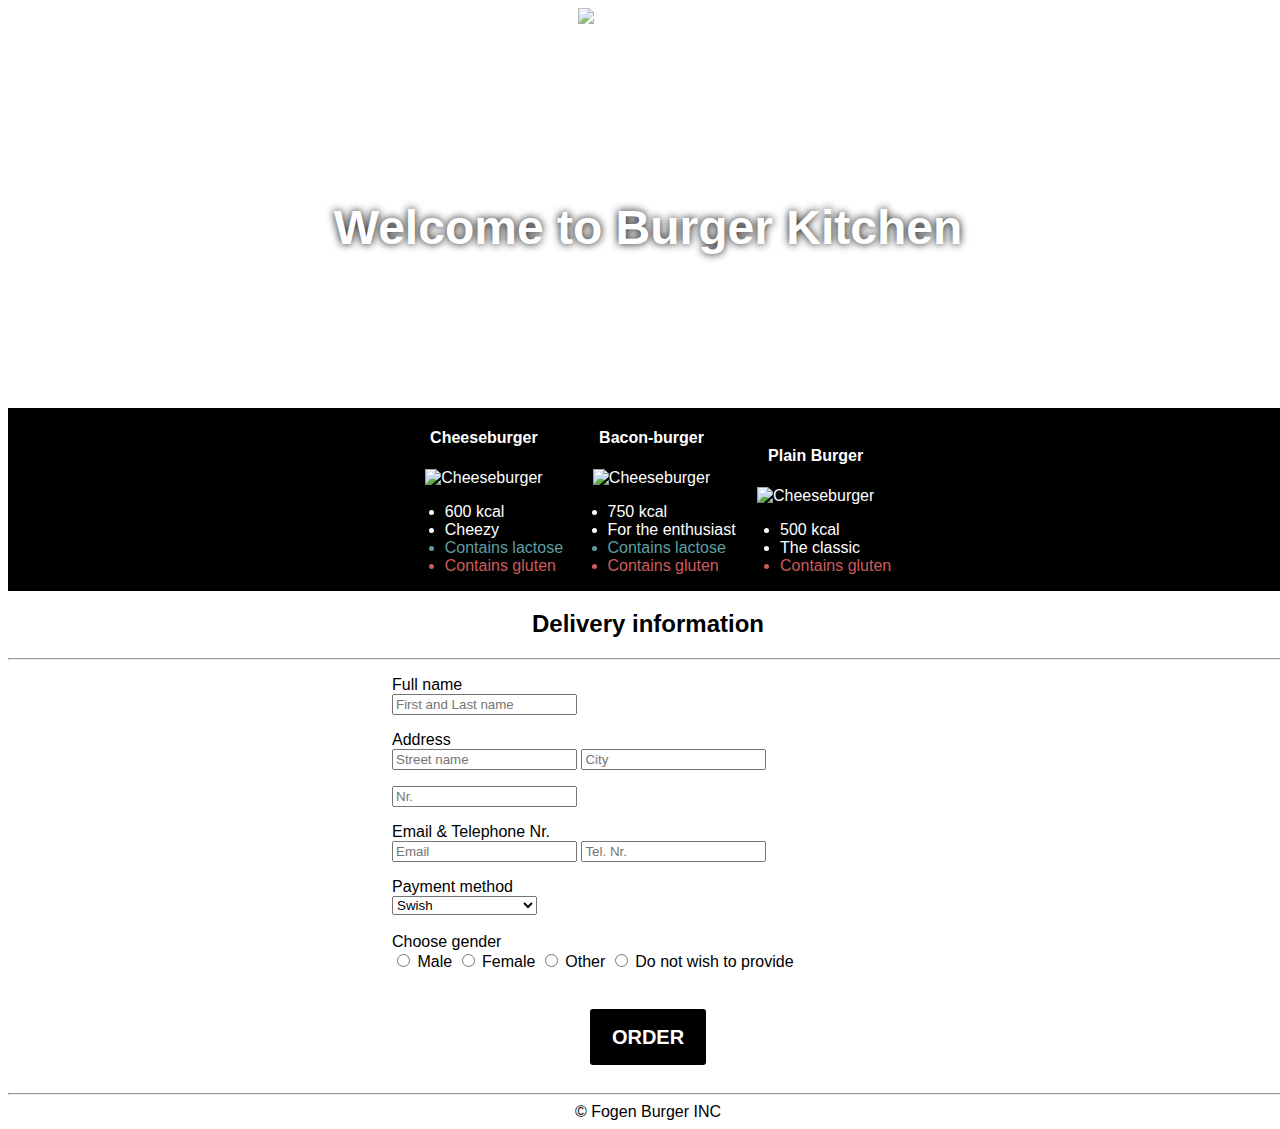
==== public/index.html @ 0d0efd6a "Pre  grid-layout" ====
<!DOCTYPE HTML>
<html lang="en">

<head>
    <title>Fogen Burgar</title>
    <link rel="stylesheet" href="style.css">
    <meta charset="utf-8"/>

</head>
<body>

    <section>
        <div class="image" >
            <img src="https://static.dezeen.com/uploads/2020/01/yuzu-burger-restaurant-haf-studio-reykjavik-iceland_dezeen_2364_col_12.jpg" alt="Burger restaurant"
            style="opacity: 70%">
            <h1 class="img-text">Welcome to Burger Kitchen</h1>
        </div>
    </section>
    <main>
    <section class="burgers">
        <div class="center">
            <div style="display: inline-block">
                <h4>Cheeseburger</h4>
                <img src="https://s7d1.scene7.com/is/image/mcdonalds/t-mcdonalds-McDouble-1:product-header-desktop?wid=829&hei=455&dpr=off"
                     alt="Cheeseburger" style="width: 200px;height: 130px">
                <ul style="text-align: left">
                    <li>600 kcal</li>
                    <li>Cheezy</li>
                    <li class="lactose">Contains lactose</li>
                    <li class="gluten">Contains gluten</li>
                </ul>
            </div>
            <div style="display: inline-block">
                <h4 class="center">Bacon-burger</h4>
                <img src="https://s7d1.scene7.com/is/image/mcdonalds/t-mcdonalds-qpc-bacon:product-header-desktop?wid=829&hei=455&dpr=off"
                     alt="Cheeseburger" style="width: 200px;height: 130px">
                <ul style="text-align: left">
                    <li>750 kcal</li>
                    <li>For the enthusiast</li>
                    <li class="lactose">Contains lactose</li>
                    <li class="gluten">Contains gluten</li>
                </ul>
            </div>
            <div style="display: inline-block">
                <h4 class="center">Plain Burger</h4>
                <img src="https://s7d1.scene7.com/is/image/mcdonalds/t-mcdonalds-Hamburger:product-header-desktop?wid=829&hei=455&dpr=off"
                     alt="Cheeseburger" style="width: 200px;height: 130px">
                <ul style="text-align: left">
                    <li>500 kcal</li>
                    <li>The classic</li>
                    <li class="gluten">Contains gluten</li>
                </ul>
            </div>
        </div>
    </section>
    <h2 class="center">Delivery information</h2>
    <hr>
    <section class="delivery" style="margin-left: 10%;margin-right: 10%">
        <div class="delivery">
            <form style="text-align: left">
                <p>
                    <label>Full name</label><br>
                    <label for="firstname"></label><input type="text" id="firstname" name="fn" required="required" placeholder="First and Last name">
                </p>
                <p>
                    <label>Address</label><br>
                    <label for="street"></label><input type="text" id="street" name="ad" required="required"
                                                       placeholder="Street name">
                    <label for="city"></label><input type="text" id="city" name="ci" required="required"
                                                     placeholder="City">
                </p>
                <p>
                    <label for="house number"></label><input type="number" id="house number" name="hn" required="required" placeholder="Nr.">
                </p>

                <p>
                    <label>Email & Telephone Nr.</label><br>
                    <label for="email"></label><input type="email" id="email" name="em" required="required" placeholder="Email">
                    <label for="number"></label><input type="number" id="number" name="nr" required="required" placeholder="Tel. Nr.">
                </p>
            </form>
        </div>

        <p class="delivery" style="text-align: left">
            <label for="payment">Payment method</label><br>
            <select id="payment" name="pay">
                <option>Swish</option>
                <option>Klarna payment plan</option>
                <option>KRITA</option>
            </select>
        </p>
    <br>
        <p class="delivery" style="text-align: left">
            <label>Choose gender</label><br>
            <input type="radio" name="gender" id="Male" value="Male">
            <label for="Male">Male</label>
            <input type="radio" name="gender" id="Female" value="Male">
            <label for="Female">Female</label>
            <input type="radio" name="gender" id="Other" value="Male">
            <label for="Other">Other</label>
            <input type="radio" name="gender" id="Do not wish to provide" value="Male">
            <label for="Do not wish to provide">Do not wish to provide</label>
        </p>
        <br>

        <button type="submit" class="button" style="margin: 20px">ORDER</button>

    </section>

    <hr>
    <footer>
        &copy; Fogen Burger INC
    </footer>
</main>
</body>
</html>
---- public/style.css ----
@import 'https://fonts.googleapis.com/css?family=Pacifico|Dosis';

body{
    width: 100%;
    font-family: Helvetica;
    text-align: center;
}

section{

}

.gluten{
    color: indianred;
}

.lactose{
    color: cadetblue;
}

.image{
    height: 400px;
    width: 100%;
    overflow: hidden;
    color: white;
}

.img-text{
    position: absolute;
    top: 200px;
    width: 100%;
    margin: 0 auto;
    font-size: 300%;
    text-shadow: 0 0 8px black;
}

.burgers{
    background-color: black;
    color: white;
    width: 100%;
    margin: 0 auto;
}


.delivery{
    margin: 0 25%;
}

button {

    display: inline-block;
    outline: 0;
    cursor: pointer;
    border: 2px solid #000;
    border-radius: 3px;
    color: #fff;
    background: #000;
    font-size: 20px;
    font-weight: 600;
    line-height: 28px;
    padding: 12px 20px;
    text-align: center;
    transition-duration: .15s;
    transition-property: all;
    transition-timing-function: cubic-bezier(.4, 0, .2, 1);
}
button:hover{
    color: #000;
    background: rgb(255, 218, 87);
}
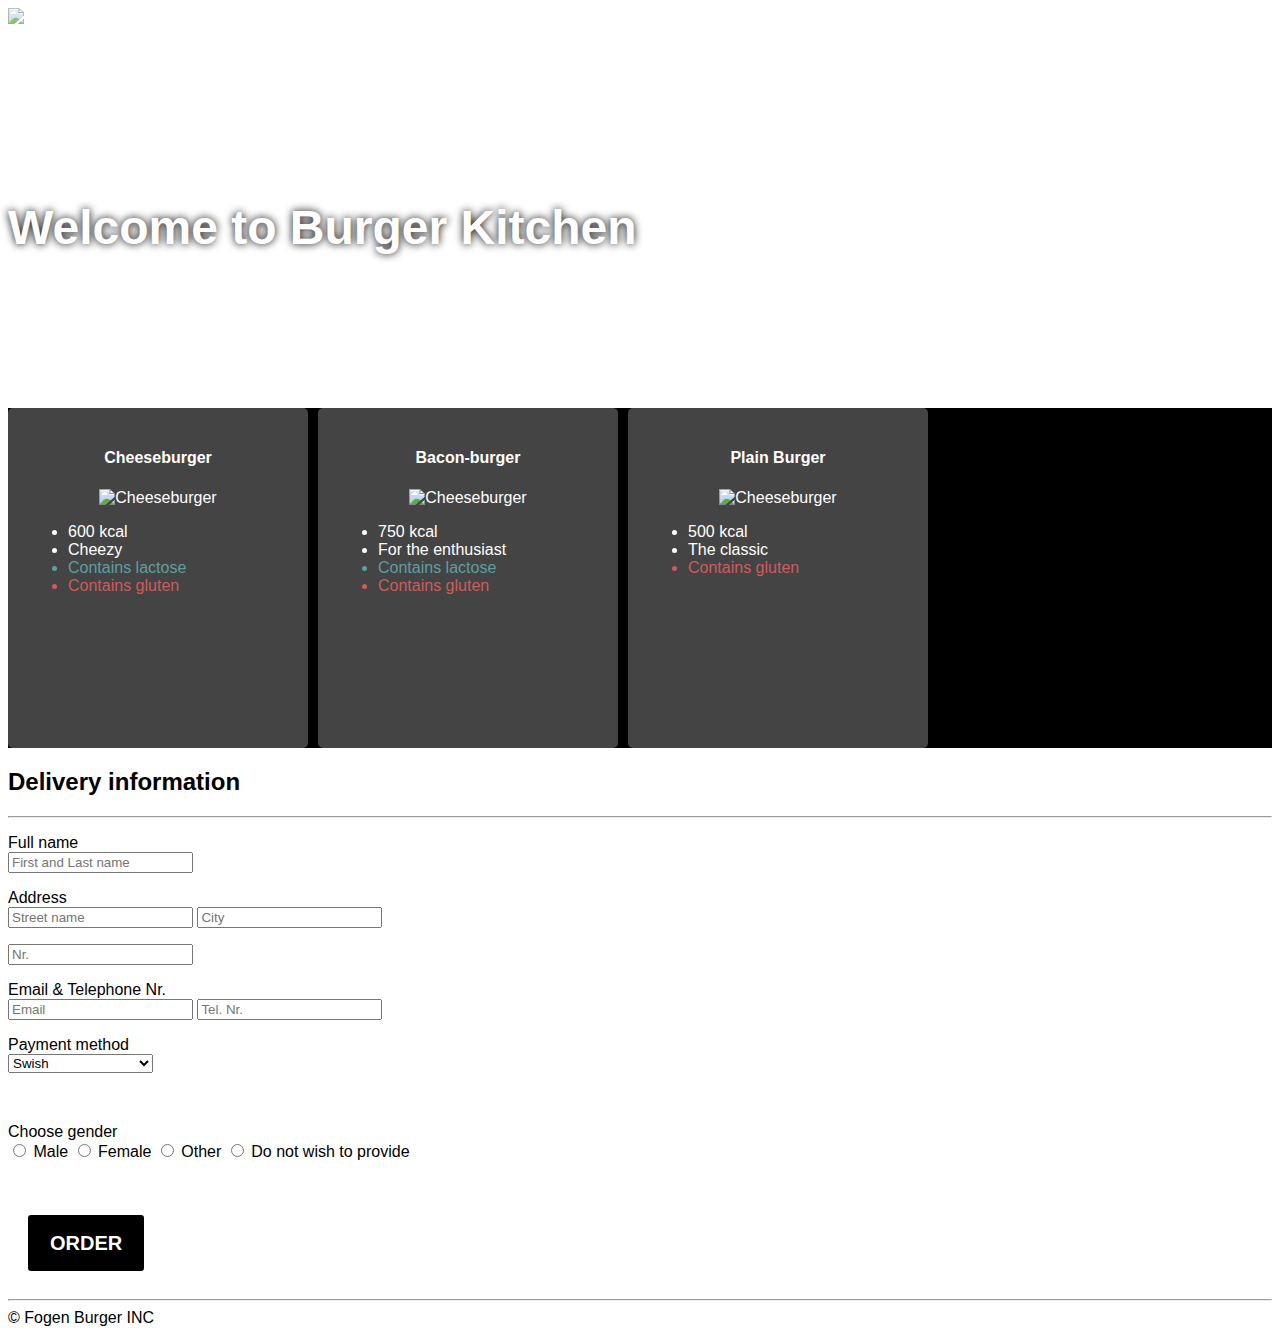
==== commit e54c2e18: "CSS-lab klar" ====
--- a/public/index.html
+++ b/public/index.html
@@ -18,8 +18,9 @@
     </section>
     <main>
     <section class="burgers">
-        <div class="center">
-            <div style="display: inline-block">
+
+        <div class="wrapper" >
+            <div class="box a">
                 <h4>Cheeseburger</h4>
                 <img src="https://s7d1.scene7.com/is/image/mcdonalds/t-mcdonalds-McDouble-1:product-header-desktop?wid=829&hei=455&dpr=off"
                      alt="Cheeseburger" style="width: 200px;height: 130px">
@@ -30,8 +31,9 @@
                     <li class="gluten">Contains gluten</li>
                 </ul>
             </div>
-            <div style="display: inline-block">
-                <h4 class="center">Bacon-burger</h4>
+
+            <div class="box b">
+                <h4>Bacon-burger</h4>
                 <img src="https://s7d1.scene7.com/is/image/mcdonalds/t-mcdonalds-qpc-bacon:product-header-desktop?wid=829&hei=455&dpr=off"
                      alt="Cheeseburger" style="width: 200px;height: 130px">
                 <ul style="text-align: left">
@@ -41,8 +43,9 @@
                     <li class="gluten">Contains gluten</li>
                 </ul>
             </div>
-            <div style="display: inline-block">
-                <h4 class="center">Plain Burger</h4>
+
+            <div class="box c">
+                <h4>Plain Burger</h4>
                 <img src="https://s7d1.scene7.com/is/image/mcdonalds/t-mcdonalds-Hamburger:product-header-desktop?wid=829&hei=455&dpr=off"
                      alt="Cheeseburger" style="width: 200px;height: 130px">
                 <ul style="text-align: left">
@@ -51,11 +54,16 @@
                     <li class="gluten">Contains gluten</li>
                 </ul>
             </div>
+
         </div>
+
     </section>
-    <h2 class="center">Delivery information</h2>
+
+
+
+    <h2>Delivery information</h2>
     <hr>
-    <section class="delivery" style="margin-left: 10%;margin-right: 10%">
+    <section>
         <div class="delivery">
             <form style="text-align: left">
                 <p>
--- a/public/style.css
+++ b/public/style.css
@@ -1,10 +1,43 @@
 @import 'https://fonts.googleapis.com/css?family=Pacifico|Dosis';
 
 body{
-    width: 100%;
     font-family: Helvetica;
+
+
+}
+
+
+/*Grid Layout*/
+
+.wrapper{
+    display:grid;
+    grid-gap: 10px;
+    grid-template-columns: 300px 300px 300px;
+    margin: auto;
+}
+
+.box{
+    background-color: #444;
+    color: #ffffff;
+    border-radius: 5px;
+    padding: 20px;
+    height: 300px;
     text-align: center;
 }
+.a{
+    grid-column: 1;
+}
+.b{
+    grid-column: 2;
+}
+.c{
+    grid-column: 3;
+}
+
+
+
+
+
 
 section{
 
@@ -43,7 +76,7 @@
 
 
 .delivery{
-    margin: 0 25%;
+
 }
 
 button {
